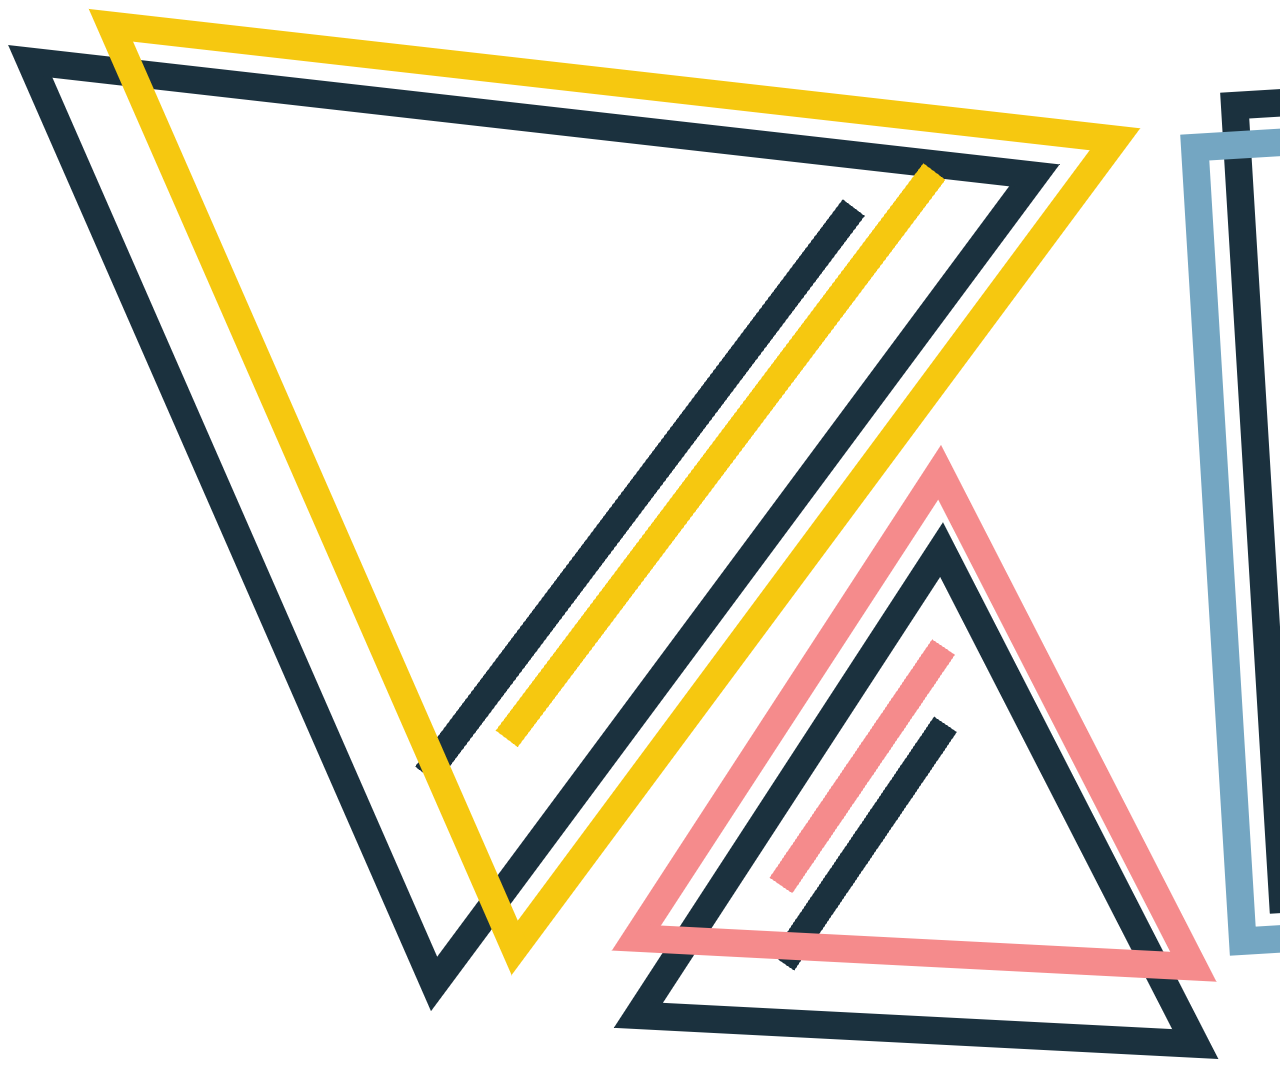
==== index.html @ 9f007825 "first commit" ====
<!DOCTYPE html>
<html lang="en">
<head>
    <meta charset="UTF-8">
    <meta http-equiv="X-UA-Compatible" content="IE=edge">
    <meta name="viewport" content="width=device-width, initial-scale=1.0">
    <title>Van Phung</title>
</head>
<body>
    <div class="container">
        <header>
            <!-- Nav -->
            <a href="index.html"><img src="./img/logo.png" alt="logo"></a>
        </header>
        <main>
    
        </main>
        <footer>
    
        </footer>
    </div>
</body>
</html>
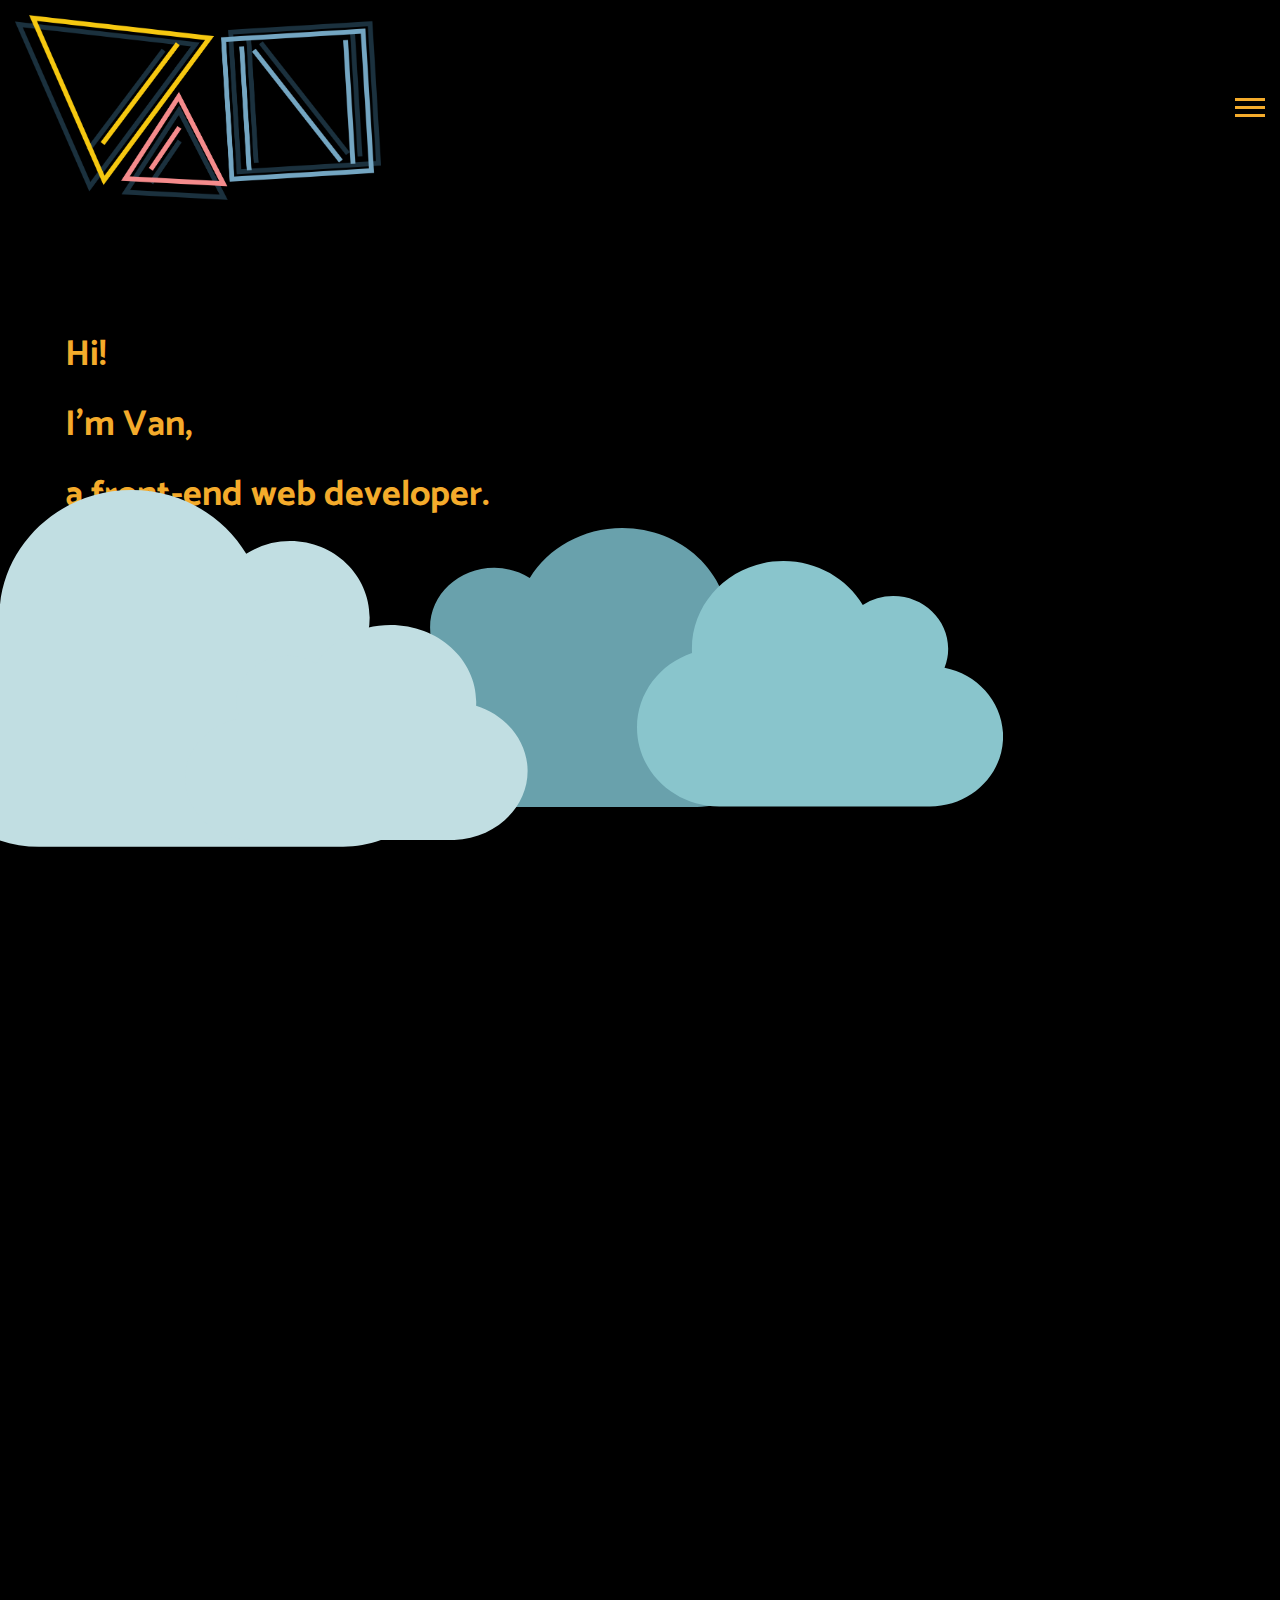
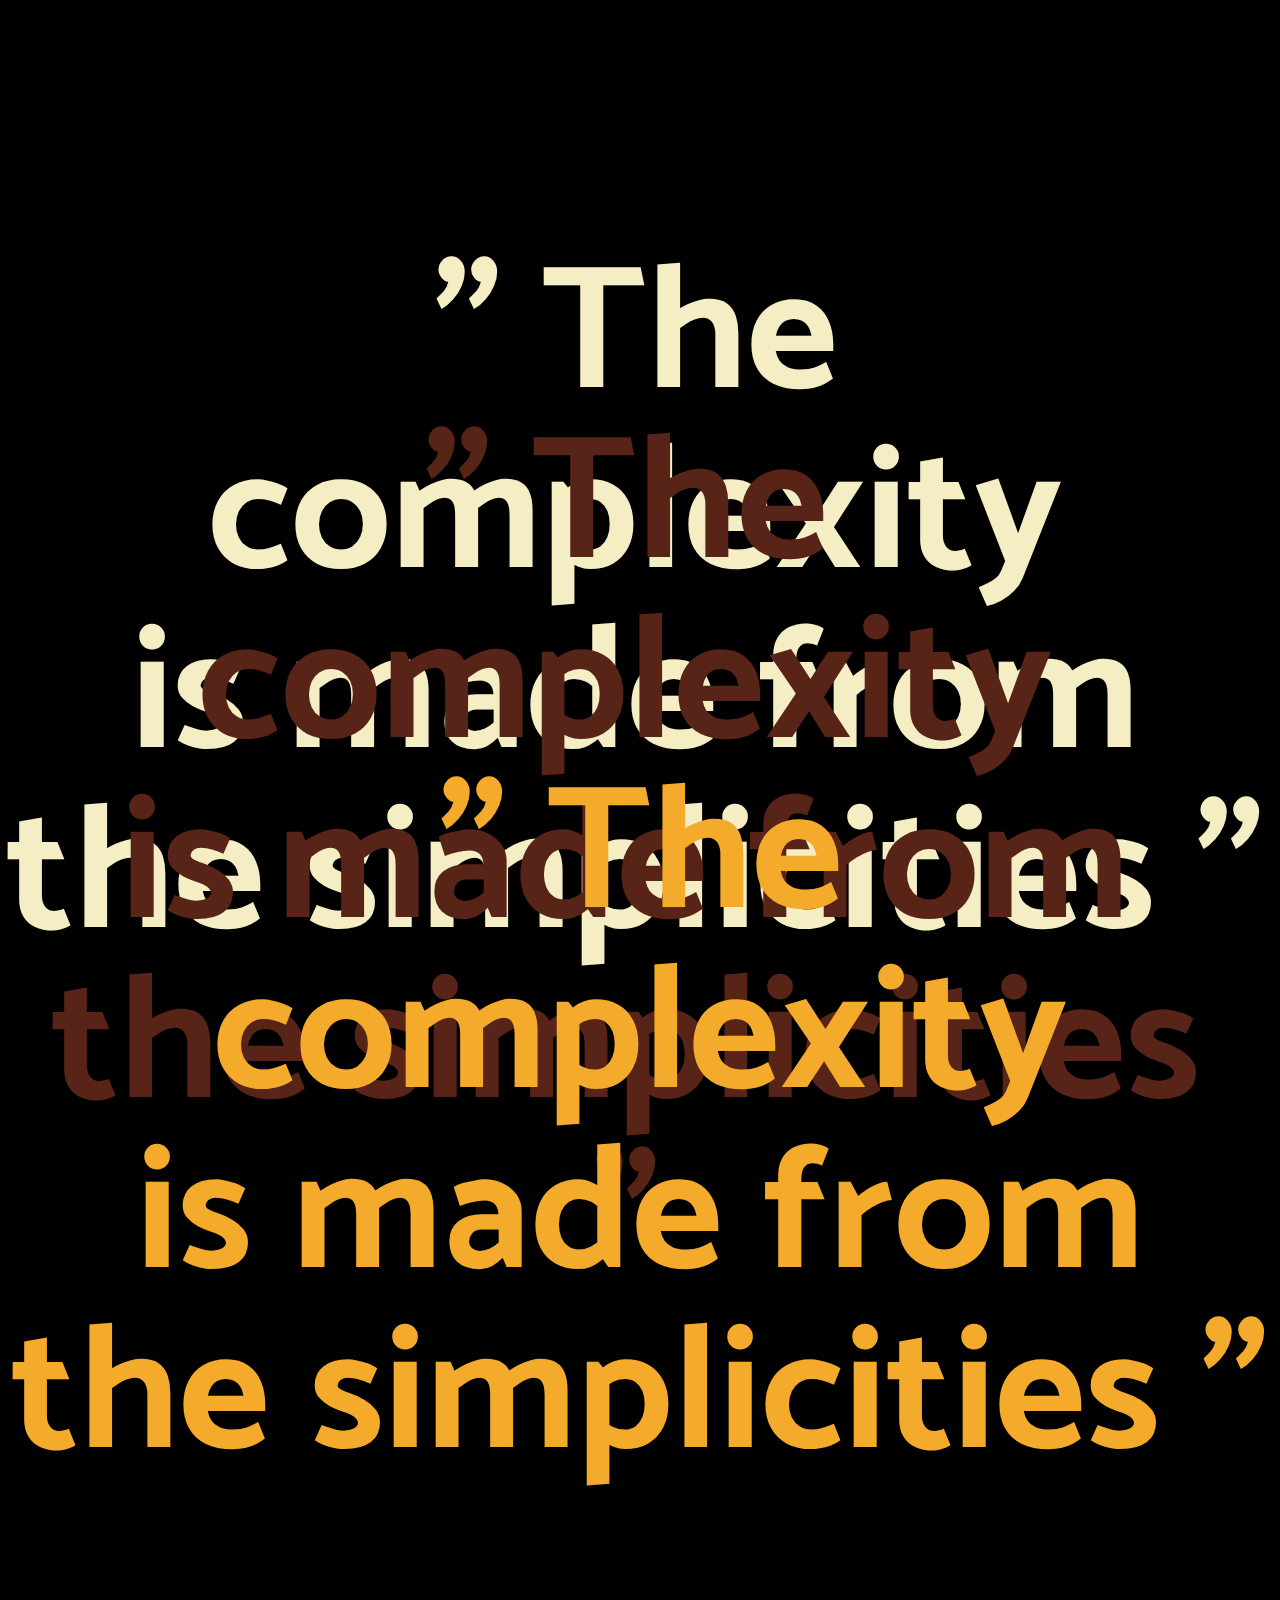
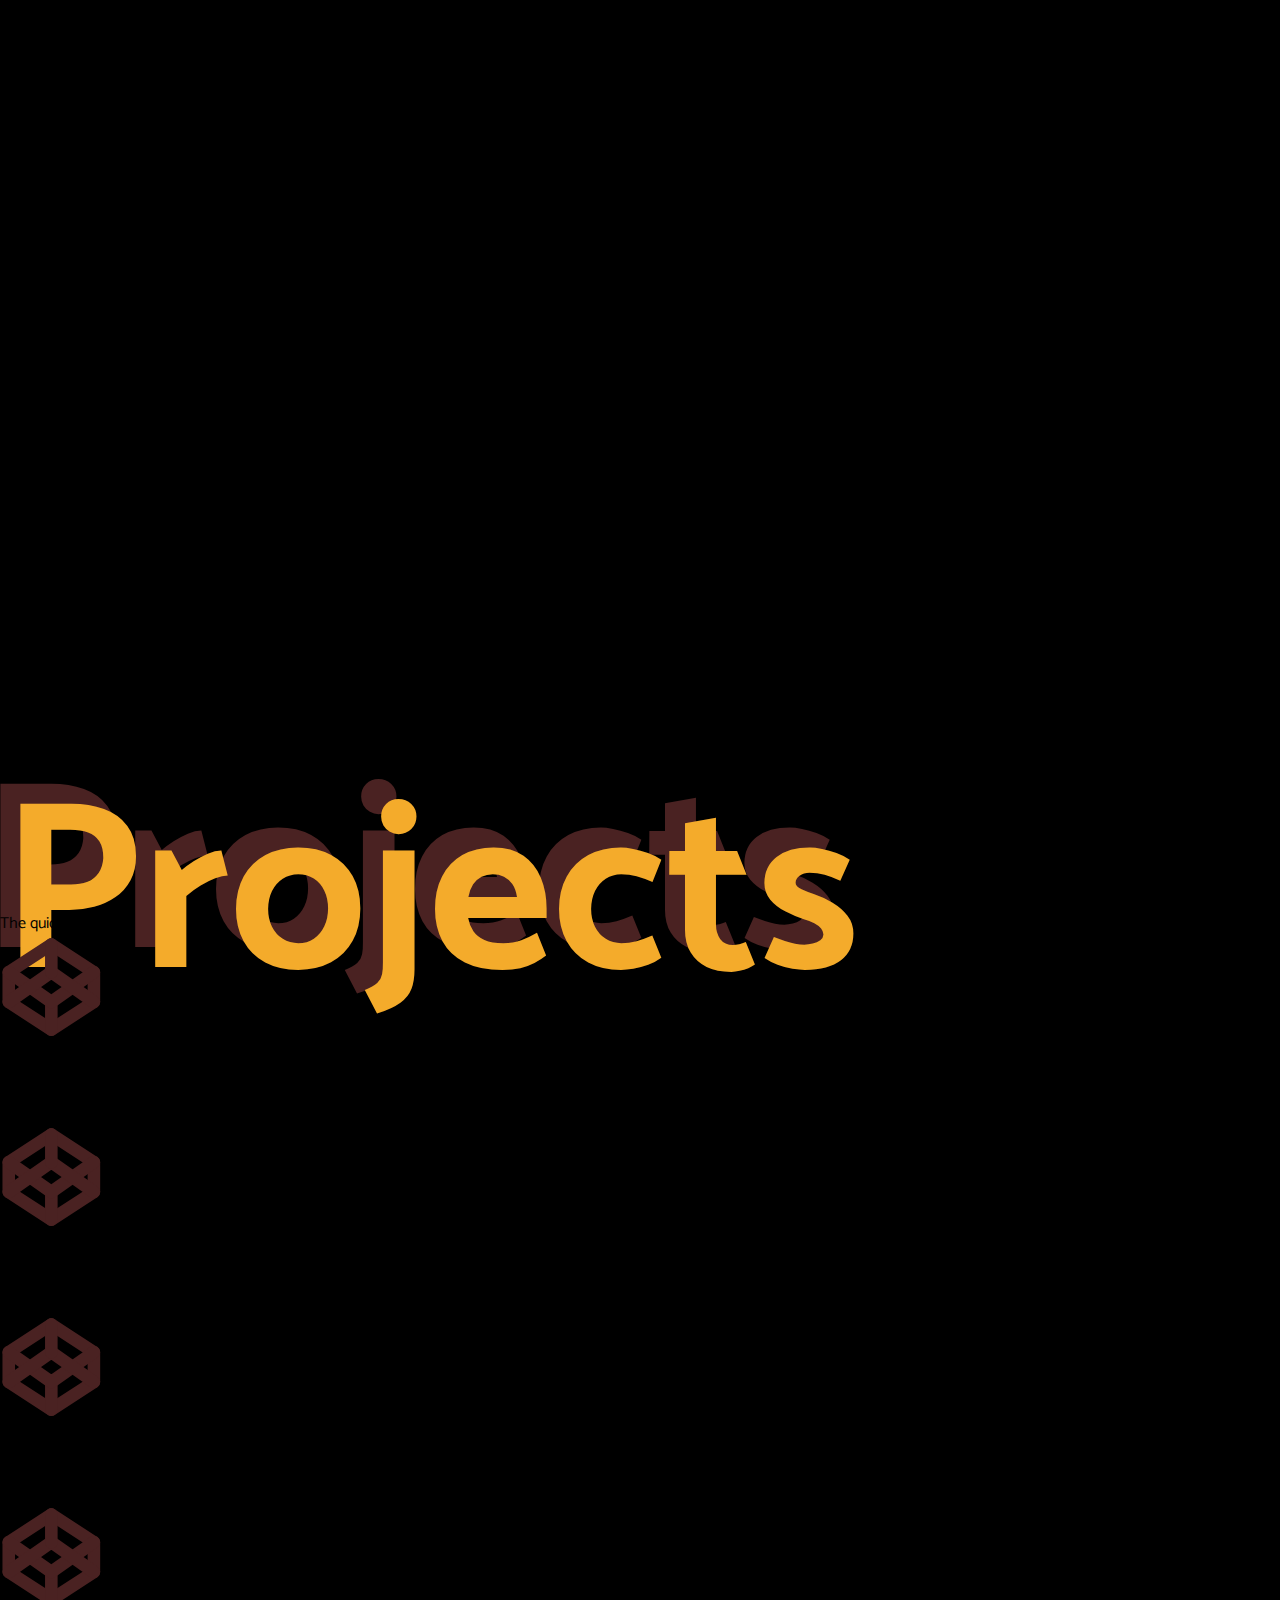
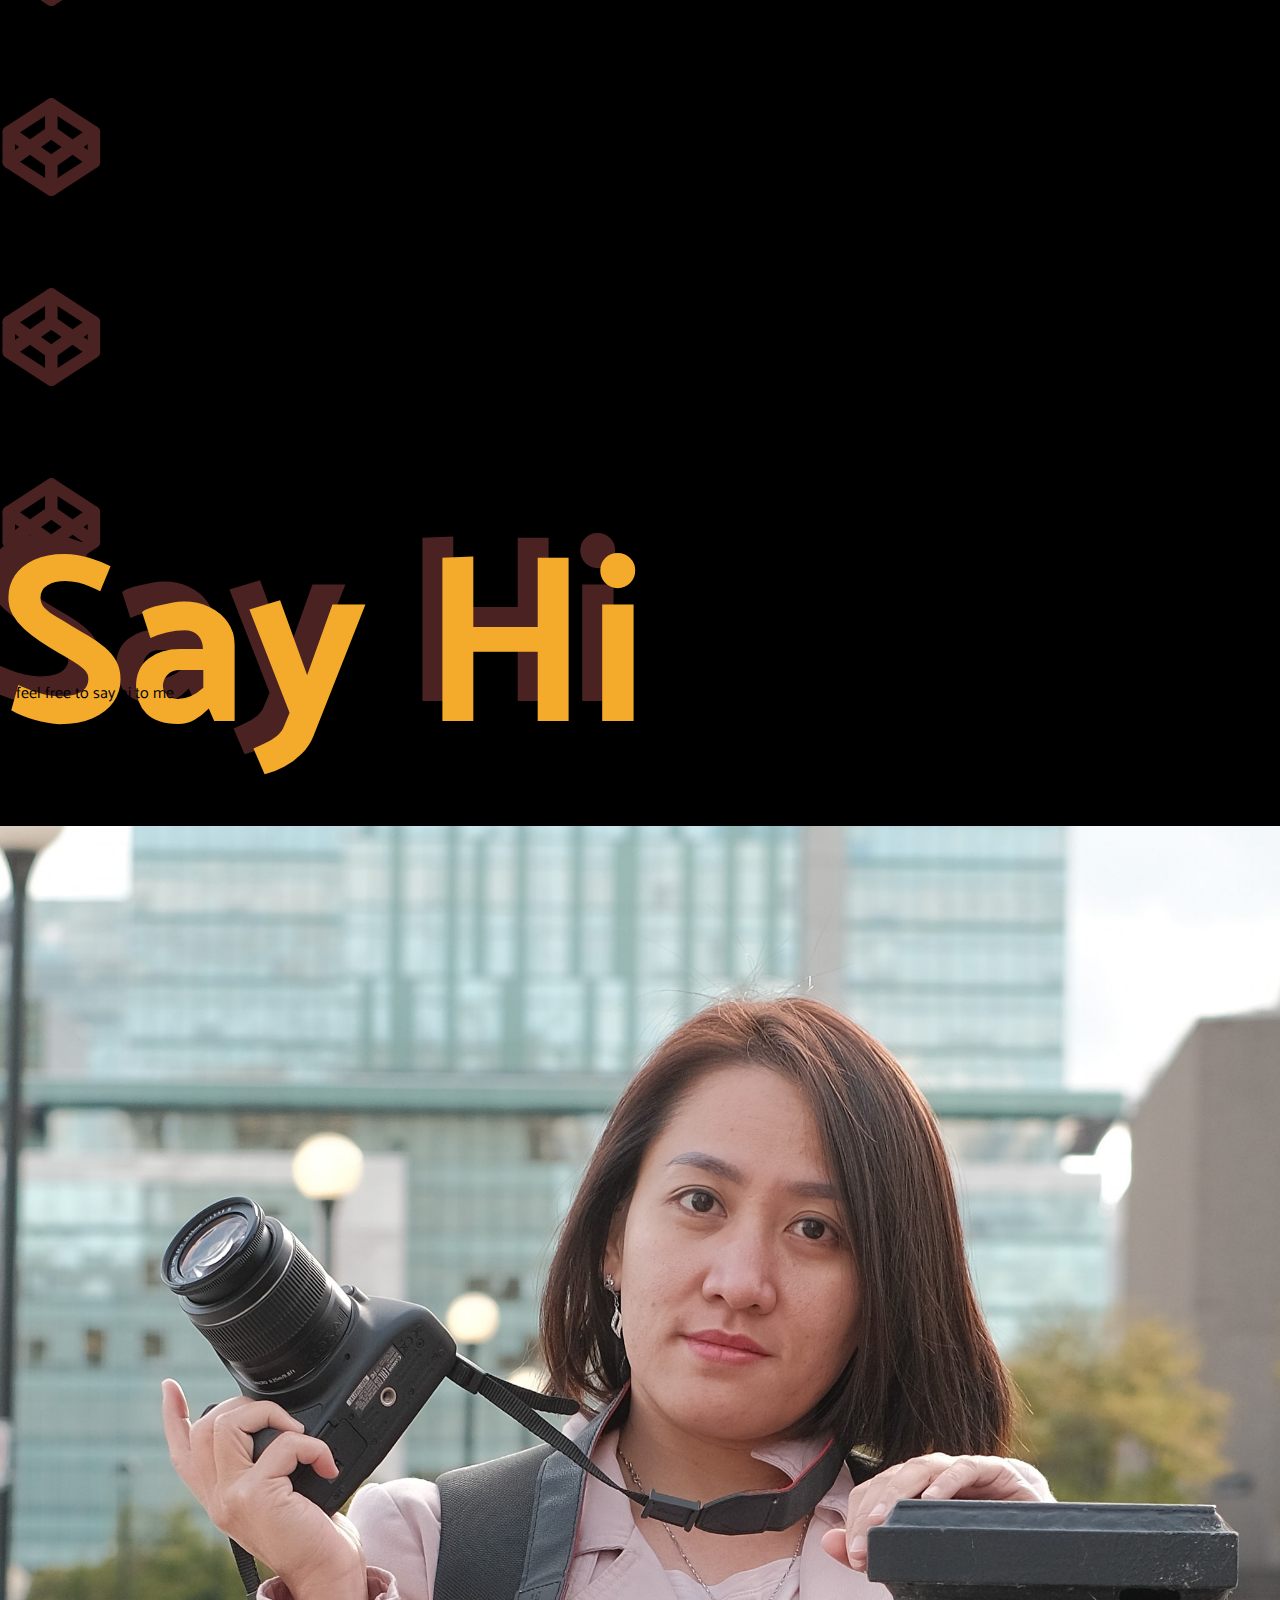
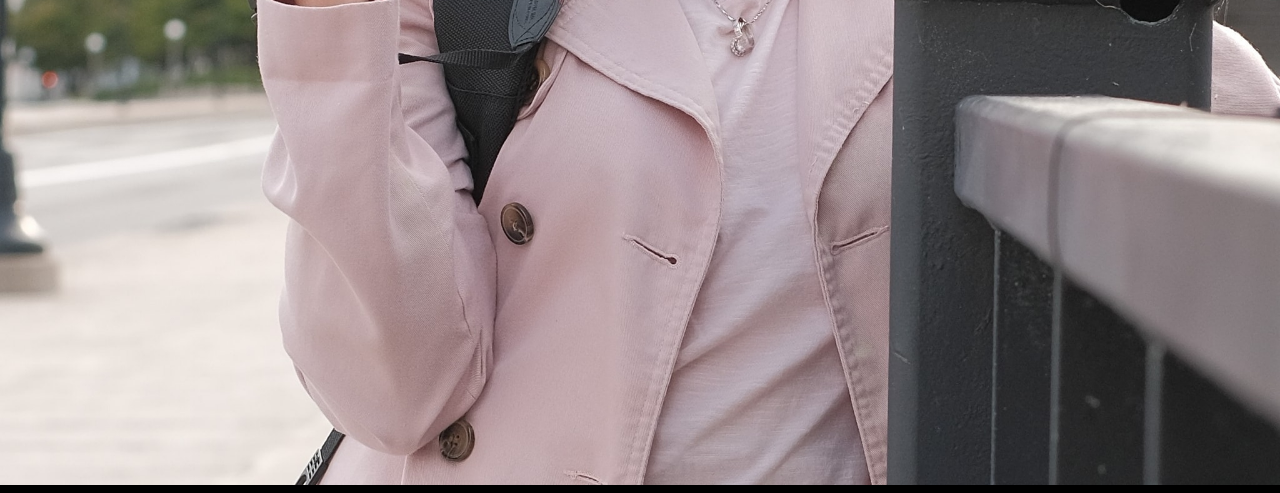
==== commit 1f43ed9b: "updates" ====
--- a/index.html
+++ b/index.html
@@ -5,19 +5,183 @@
     <meta http-equiv="X-UA-Compatible" content="IE=edge">
     <meta name="viewport" content="width=device-width, initial-scale=1.0">
     <title>Van Phung</title>
+
+    <!-- Google Fonts -->
+    <link rel="preconnect" href="https://fonts.googleapis.com">
+    <link rel="preconnect" href="https://fonts.gstatic.com" crossorigin>
+    <link href="https://fonts.googleapis.com/css2?family=Catamaran:wght@100;200;300;400;500;600;700;800;900&display=swap" rel="stylesheet">
+
+    <!-- CSS styles -->
+    <link rel="stylesheet" href="css/main.css">
+
 </head>
 <body>
     <div class="container">
         <header>
+            
             <!-- Nav -->
-            <a href="index.html"><img src="./img/logo.png" alt="logo"></a>
+            <nav>
+                <ul>
+                    <li><a href="index.html"><img src="./img/logo.png" alt="logo" class="logo"></a></li>
+                    <li>
+                        <button class="menu-btn">
+                            <div class="menu-btn-burger"></div>
+                        </button>
+                    </li>
+                </ul>
+            </nav>
+            
+            <!-- Intro -->
+            <div class="intro">
+                <h3>Hi! <br> I'm Van, <br> a front-end web developer.</h3>
+                <div class="cloud">
+                    <svg xmlns="http://www.w3.org/2000/svg" width="529.029" height="356.712" viewBox="0 0 529.029 356.712">
+                        <path id="Icon_awesome-cloud" data-name="Icon awesome-cloud" d="M444.384,157.2a74.472,74.472,0,0,0,5.29-27.55c0-42.2-35.544-76.438-79.354-76.438a81.1,81.1,0,0,0-44.058,12.9C303.365,27.889,260.629,2.25,211.612,2.25c-73.072,0-132.257,57.01-132.257,127.4,0,2.15.083,4.3.165,6.449C33.23,151.783,0,194.3,0,244.3c0,63.3,53.316,114.658,119.032,114.658H423.223c58.441,0,105.806-45.624,105.806-101.918C529.029,207.758,492.658,166.593,444.384,157.2Z" transform="translate(0 -2.25)" fill="#c1dee2"/>
+                    </svg>
+                    <svg xmlns="http://www.w3.org/2000/svg" width="427.244" height="278.893" viewBox="0 0 427.244 278.893">
+                        <path id="Icon_awesome-cloud" data-name="Icon awesome-cloud" d="M68.359,123.394a56.6,56.6,0,0,1-4.272-21.539c0-32.994,28.705-59.763,64.087-59.763a67.069,67.069,0,0,1,35.581,10.085C182.246,22.3,216.76,2.25,256.347,2.25c59.013,0,106.811,44.573,106.811,99.6,0,1.681-.067,3.362-.134,5.042,37.384,12.264,64.22,45.507,64.22,84.6,0,49.491-43.058,89.644-96.13,89.644H85.449C38.252,281.143,0,245.472,0,201.459,0,162.925,29.373,130.74,68.359,123.394Z" transform="translate(0 -2.25)" fill="#69a1ac"/>
+                    </svg>
+                    <svg xmlns="http://www.w3.org/2000/svg" width="366.105" height="245.477" viewBox="0 0 366.105 245.477">
+                        <path id="Icon_awesome-cloud" data-name="Icon awesome-cloud" d="M307.529,108.879a51,51,0,0,0,3.661-18.959c0-29.041-24.6-52.6-54.916-52.6a56.35,56.35,0,0,0-30.49,8.877c-15.846-26.3-45.42-43.945-79.342-43.945-50.568,0-91.526,39.233-91.526,87.671,0,1.479.057,2.959.114,4.438C23,105.153,0,134.413,0,168.824c0,43.561,36.9,78.9,82.374,78.9H292.884c40.443,0,73.221-31.4,73.221-70.136C366.105,143.673,340.936,115.345,307.529,108.879Z" transform="translate(0 -2.25)" fill="#89c5cc"/>
+                    </svg>                  
+                    <svg xmlns="http://www.w3.org/2000/svg" width="342.622" height="215.085" viewBox="0 0 342.622 215.085">
+                        <path id="Icon_awesome-cloud" data-name="Icon awesome-cloud" d="M54.82,95.677a42.205,42.205,0,0,1-3.426-16.611c0-25.445,23.02-46.09,51.393-46.09a55.382,55.382,0,0,1,28.534,7.778c14.829-23.045,42.507-38.5,74.253-38.5,47.325,0,85.656,34.375,85.656,76.816,0,1.3-.054,2.593-.107,3.889,29.979,9.458,51.5,35.1,51.5,65.246,0,38.168-34.53,69.134-77.09,69.134H68.524C30.675,217.335,0,189.825,0,155.882,0,126.164,23.555,101.343,54.82,95.677Z" transform="translate(0 -2.25)" fill="#c1dee2"/>
+                    </svg>
+                </div>
+            </div>
         </header>
         <main>
-    
+            <div class="quote">
+                <h1 class="quote-light-yellow">" The complexity <br> is made from <br> the simplicities "</h1>
+                <h1 class="quote-brown">" The complexity <br> is made from <br> the simplicities "</h1>
+                <h1 class="quote-orange">" The complexity <br> is made from <br> the simplicities "</h1>
+            </div>
+            <div class="projects">
+                <h2>Projects</h2>
+                <div class="the-quick-1">
+                    <h4>The quick 1</h4>
+                    <svg xmlns="http://www.w3.org/2000/svg" width="102.659" height="102" viewBox="0 0 102.659 102">
+                        <g id="Icon" transform="translate(0.249)">
+                          <rect id="Area" width="102" height="102" fill="#fcfcfc" opacity="0"/>
+                          <g id="Icon-2" data-name="Icon" transform="translate(8.513 8.513)">
+                            <path id="Path" d="M55.15,12.583,97.718,40.252v29.8L55.15,97.718,12.583,70.049v-29.8Z" transform="translate(-12.583 -12.583)" fill="none" stroke="#4a2222" stroke-linecap="round" stroke-linejoin="round" stroke-width="12.583"/>
+                            <line id="Line" y1="27.669" transform="translate(42.567 57.466)" fill="none" stroke="#4a2222" stroke-linecap="round" stroke-linejoin="round" stroke-width="12.583"/>
+                            <path id="Path-2" data-name="Path" d="M97.718,53.479,55.15,83.276l-42.567-29.8" transform="translate(-12.583 -25.81)" fill="none" stroke="#4a2222" stroke-linecap="round" stroke-linejoin="round" stroke-width="12.583"/>
+                            <path id="Path-3" data-name="Path" d="M12.583,83.276l42.567-29.8,42.567,29.8" transform="translate(-12.583 -25.81)" fill="none" stroke="#4a2222" stroke-linecap="round" stroke-linejoin="round" stroke-width="12.583"/>
+                            <line id="Line-2" data-name="Line" y2="27.669" transform="translate(42.567 0)" fill="none" stroke="#4a2222" stroke-linecap="round" stroke-linejoin="round" stroke-width="12.583"/>
+                          </g>
+                        </g>
+                    </svg>
+                    <p>Lorem ipsum dolor sit amet, consetetur sadipscing elitr, sed diam nonumy eirmod tempor invidunt ut labore et dolore magna aliquyam erat, sed diam.</p>
+                </div>
+                <div class="the-quick-2">
+                    <h4>The quick 2</h4>
+                    <svg xmlns="http://www.w3.org/2000/svg" width="102.659" height="102" viewBox="0 0 102.659 102">
+                        <g id="Icon" transform="translate(0.249)">
+                          <rect id="Area" width="102" height="102" fill="#fcfcfc" opacity="0"/>
+                          <g id="Icon-2" data-name="Icon" transform="translate(8.513 8.513)">
+                            <path id="Path" d="M55.15,12.583,97.718,40.252v29.8L55.15,97.718,12.583,70.049v-29.8Z" transform="translate(-12.583 -12.583)" fill="none" stroke="#4a2222" stroke-linecap="round" stroke-linejoin="round" stroke-width="12.583"/>
+                            <line id="Line" y1="27.669" transform="translate(42.567 57.466)" fill="none" stroke="#4a2222" stroke-linecap="round" stroke-linejoin="round" stroke-width="12.583"/>
+                            <path id="Path-2" data-name="Path" d="M97.718,53.479,55.15,83.276l-42.567-29.8" transform="translate(-12.583 -25.81)" fill="none" stroke="#4a2222" stroke-linecap="round" stroke-linejoin="round" stroke-width="12.583"/>
+                            <path id="Path-3" data-name="Path" d="M12.583,83.276l42.567-29.8,42.567,29.8" transform="translate(-12.583 -25.81)" fill="none" stroke="#4a2222" stroke-linecap="round" stroke-linejoin="round" stroke-width="12.583"/>
+                            <line id="Line-2" data-name="Line" y2="27.669" transform="translate(42.567 0)" fill="none" stroke="#4a2222" stroke-linecap="round" stroke-linejoin="round" stroke-width="12.583"/>
+                          </g>
+                        </g>
+                    </svg>
+                    <p>Lorem ipsum dolor sit amet, consetetur sadipscing elitr, sed diam nonumy eirmod tempor invidunt ut labore et dolore magna aliquyam erat, sed diam.</p>
+                </div>
+                <div class="the-quick-3">
+                    <h4>The quick 3</h4>
+                    <svg xmlns="http://www.w3.org/2000/svg" width="102.659" height="102" viewBox="0 0 102.659 102">
+                        <g id="Icon" transform="translate(0.249)">
+                          <rect id="Area" width="102" height="102" fill="#fcfcfc" opacity="0"/>
+                          <g id="Icon-2" data-name="Icon" transform="translate(8.513 8.513)">
+                            <path id="Path" d="M55.15,12.583,97.718,40.252v29.8L55.15,97.718,12.583,70.049v-29.8Z" transform="translate(-12.583 -12.583)" fill="none" stroke="#4a2222" stroke-linecap="round" stroke-linejoin="round" stroke-width="12.583"/>
+                            <line id="Line" y1="27.669" transform="translate(42.567 57.466)" fill="none" stroke="#4a2222" stroke-linecap="round" stroke-linejoin="round" stroke-width="12.583"/>
+                            <path id="Path-2" data-name="Path" d="M97.718,53.479,55.15,83.276l-42.567-29.8" transform="translate(-12.583 -25.81)" fill="none" stroke="#4a2222" stroke-linecap="round" stroke-linejoin="round" stroke-width="12.583"/>
+                            <path id="Path-3" data-name="Path" d="M12.583,83.276l42.567-29.8,42.567,29.8" transform="translate(-12.583 -25.81)" fill="none" stroke="#4a2222" stroke-linecap="round" stroke-linejoin="round" stroke-width="12.583"/>
+                            <line id="Line-2" data-name="Line" y2="27.669" transform="translate(42.567 0)" fill="none" stroke="#4a2222" stroke-linecap="round" stroke-linejoin="round" stroke-width="12.583"/>
+                          </g>
+                        </g>
+                    </svg>
+                    <p>Lorem ipsum dolor sit amet, consetetur sadipscing elitr, sed diam nonumy eirmod tempor invidunt ut labore et dolore magna aliquyam erat, sed diam.</p>
+                </div>
+                <div class="the-quick-4">
+                    <h4>The quick 4</h4>
+                    <svg xmlns="http://www.w3.org/2000/svg" width="102.659" height="102" viewBox="0 0 102.659 102">
+                        <g id="Icon" transform="translate(0.249)">
+                          <rect id="Area" width="102" height="102" fill="#fcfcfc" opacity="0"/>
+                          <g id="Icon-2" data-name="Icon" transform="translate(8.513 8.513)">
+                            <path id="Path" d="M55.15,12.583,97.718,40.252v29.8L55.15,97.718,12.583,70.049v-29.8Z" transform="translate(-12.583 -12.583)" fill="none" stroke="#4a2222" stroke-linecap="round" stroke-linejoin="round" stroke-width="12.583"/>
+                            <line id="Line" y1="27.669" transform="translate(42.567 57.466)" fill="none" stroke="#4a2222" stroke-linecap="round" stroke-linejoin="round" stroke-width="12.583"/>
+                            <path id="Path-2" data-name="Path" d="M97.718,53.479,55.15,83.276l-42.567-29.8" transform="translate(-12.583 -25.81)" fill="none" stroke="#4a2222" stroke-linecap="round" stroke-linejoin="round" stroke-width="12.583"/>
+                            <path id="Path-3" data-name="Path" d="M12.583,83.276l42.567-29.8,42.567,29.8" transform="translate(-12.583 -25.81)" fill="none" stroke="#4a2222" stroke-linecap="round" stroke-linejoin="round" stroke-width="12.583"/>
+                            <line id="Line-2" data-name="Line" y2="27.669" transform="translate(42.567 0)" fill="none" stroke="#4a2222" stroke-linecap="round" stroke-linejoin="round" stroke-width="12.583"/>
+                          </g>
+                        </g>
+                    </svg>
+                    <p>Lorem ipsum dolor sit amet, consetetur sadipscing elitr, sed diam nonumy eirmod tempor invidunt ut labore et dolore magna aliquyam erat, sed diam.</p>
+                </div>
+                <div class="the-quick-5">
+                    <h4>The quick 5</h4>
+                    <svg xmlns="http://www.w3.org/2000/svg" width="102.659" height="102" viewBox="0 0 102.659 102">
+                        <g id="Icon" transform="translate(0.249)">
+                          <rect id="Area" width="102" height="102" fill="#fcfcfc" opacity="0"/>
+                          <g id="Icon-2" data-name="Icon" transform="translate(8.513 8.513)">
+                            <path id="Path" d="M55.15,12.583,97.718,40.252v29.8L55.15,97.718,12.583,70.049v-29.8Z" transform="translate(-12.583 -12.583)" fill="none" stroke="#4a2222" stroke-linecap="round" stroke-linejoin="round" stroke-width="12.583"/>
+                            <line id="Line" y1="27.669" transform="translate(42.567 57.466)" fill="none" stroke="#4a2222" stroke-linecap="round" stroke-linejoin="round" stroke-width="12.583"/>
+                            <path id="Path-2" data-name="Path" d="M97.718,53.479,55.15,83.276l-42.567-29.8" transform="translate(-12.583 -25.81)" fill="none" stroke="#4a2222" stroke-linecap="round" stroke-linejoin="round" stroke-width="12.583"/>
+                            <path id="Path-3" data-name="Path" d="M12.583,83.276l42.567-29.8,42.567,29.8" transform="translate(-12.583 -25.81)" fill="none" stroke="#4a2222" stroke-linecap="round" stroke-linejoin="round" stroke-width="12.583"/>
+                            <line id="Line-2" data-name="Line" y2="27.669" transform="translate(42.567 0)" fill="none" stroke="#4a2222" stroke-linecap="round" stroke-linejoin="round" stroke-width="12.583"/>
+                          </g>
+                        </g>
+                    </svg>
+                    <p>Lorem ipsum dolor sit amet, consetetur sadipscing elitr, sed diam nonumy eirmod tempor invidunt ut labore et dolore magna aliquyam erat, sed diam.</p>
+                </div>
+                <div class="the-quick-6">
+                    <h4>The quick 6</h4>
+                    <svg xmlns="http://www.w3.org/2000/svg" width="102.659" height="102" viewBox="0 0 102.659 102">
+                        <g id="Icon" transform="translate(0.249)">
+                          <rect id="Area" width="102" height="102" fill="#fcfcfc" opacity="0"/>
+                          <g id="Icon-2" data-name="Icon" transform="translate(8.513 8.513)">
+                            <path id="Path" d="M55.15,12.583,97.718,40.252v29.8L55.15,97.718,12.583,70.049v-29.8Z" transform="translate(-12.583 -12.583)" fill="none" stroke="#4a2222" stroke-linecap="round" stroke-linejoin="round" stroke-width="12.583"/>
+                            <line id="Line" y1="27.669" transform="translate(42.567 57.466)" fill="none" stroke="#4a2222" stroke-linecap="round" stroke-linejoin="round" stroke-width="12.583"/>
+                            <path id="Path-2" data-name="Path" d="M97.718,53.479,55.15,83.276l-42.567-29.8" transform="translate(-12.583 -25.81)" fill="none" stroke="#4a2222" stroke-linecap="round" stroke-linejoin="round" stroke-width="12.583"/>
+                            <path id="Path-3" data-name="Path" d="M12.583,83.276l42.567-29.8,42.567,29.8" transform="translate(-12.583 -25.81)" fill="none" stroke="#4a2222" stroke-linecap="round" stroke-linejoin="round" stroke-width="12.583"/>
+                            <line id="Line-2" data-name="Line" y2="27.669" transform="translate(42.567 0)" fill="none" stroke="#4a2222" stroke-linecap="round" stroke-linejoin="round" stroke-width="12.583"/>
+                          </g>
+                        </g>
+                    </svg>
+                    <p>Lorem ipsum dolor sit amet, consetetur sadipscing elitr, sed diam nonumy eirmod tempor invidunt ut labore et dolore magna aliquyam erat, sed diam.</p>
+                </div>
+                <div class="the-quick-7">
+                    <h4>The quick 7</h4>
+                    <svg xmlns="http://www.w3.org/2000/svg" width="102.659" height="102" viewBox="0 0 102.659 102">
+                        <g id="Icon" transform="translate(0.249)">
+                          <rect id="Area" width="102" height="102" fill="#fcfcfc" opacity="0"/>
+                          <g id="Icon-2" data-name="Icon" transform="translate(8.513 8.513)">
+                            <path id="Path" d="M55.15,12.583,97.718,40.252v29.8L55.15,97.718,12.583,70.049v-29.8Z" transform="translate(-12.583 -12.583)" fill="none" stroke="#4a2222" stroke-linecap="round" stroke-linejoin="round" stroke-width="12.583"/>
+                            <line id="Line" y1="27.669" transform="translate(42.567 57.466)" fill="none" stroke="#4a2222" stroke-linecap="round" stroke-linejoin="round" stroke-width="12.583"/>
+                            <path id="Path-2" data-name="Path" d="M97.718,53.479,55.15,83.276l-42.567-29.8" transform="translate(-12.583 -25.81)" fill="none" stroke="#4a2222" stroke-linecap="round" stroke-linejoin="round" stroke-width="12.583"/>
+                            <path id="Path-3" data-name="Path" d="M12.583,83.276l42.567-29.8,42.567,29.8" transform="translate(-12.583 -25.81)" fill="none" stroke="#4a2222" stroke-linecap="round" stroke-linejoin="round" stroke-width="12.583"/>
+                            <line id="Line-2" data-name="Line" y2="27.669" transform="translate(42.567 0)" fill="none" stroke="#4a2222" stroke-linecap="round" stroke-linejoin="round" stroke-width="12.583"/>
+                          </g>
+                        </g>
+                    </svg>
+                    <p>Lorem ipsum dolor sit amet, consetetur sadipscing elitr, sed diam nonumy eirmod tempor invidunt ut labore et dolore magna aliquyam erat, sed diam.</p>
+                </div>
+            </div>
+            <div class="contact">
+                <h2>Say Hi</h2>
+                <div class="contact-content">
+                    <p class="call-out">feel free to say hi to me</p>
+                    <p class="email">vanphung030792 @gmail.com</p>
+                    <span class="divide-line"></span>
+                    <p class="copy-right">Copyright @2022, Van Phung <br> All right reserved.</p>
+                </div>
+                <img src="./img/profile-photo.jpg" alt="profile photo">
+            </div>
         </main>
-        <footer>
-    
-        </footer>
     </div>
 </body>
 </html>--- a/css/main.css
+++ b/css/main.css
@@ -0,0 +1,217 @@
+/* http://meyerweb.com/eric/tools/css/reset/ 
+   v2.0 | 20110126
+   License: none (public domain)
+*/
+
+html, body, div, span, applet, object, iframe,
+h1, h2, h3, h4, h5, h6, p, blockquote, pre,
+a, abbr, acronym, address, big, cite, code,
+del, dfn, em, img, ins, kbd, q, s, samp,
+small, strike, strong, sub, sup, tt, var,
+b, u, i, center,
+dl, dt, dd, ol, ul, li,
+fieldset, form, label, legend,
+table, caption, tbody, tfoot, thead, tr, th, td,
+article, aside, canvas, details, embed, 
+figure, figcaption, footer, header, hgroup, 
+menu, nav, output, ruby, section, summary,
+time, mark, audio, video {
+	margin: 0;
+	padding: 0;
+	border: 0;
+	font-size: 100%;
+	font: inherit;
+	vertical-align: baseline;
+}
+/* HTML5 display-role reset for older browsers */
+article, aside, details, figcaption, figure, 
+footer, header, hgroup, menu, nav, section {
+	display: block;
+}
+body {
+	line-height: 1;
+}
+ol, ul {
+	list-style: none;
+}
+blockquote, q {
+	quotes: none;
+}
+blockquote:before, blockquote:after,
+q:before, q:after {
+	content: '';
+	content: none;
+}
+table {
+	border-collapse: collapse;
+	border-spacing: 0;
+}
+
+/* ==========================================
+            Custom Styles
+================================================== */
+
+html {
+    font-size: 16px;
+    font-family: monospace;;
+    box-sizing: border-box;
+    background-color: black;
+}
+
+body {
+    font-family: 'Catamaran', sans-serif;
+    line-height: 1.5rem;
+}
+
+img {
+    width: 100%;
+}
+
+*,
+*::before,
+*::after {
+    box-sizing: inherit;
+    line-height: inherit;
+}
+
+h1 {
+    font-size: 176px;
+    font-weight: bolder;
+    text-align: center;
+}
+
+h2 {
+    font-size: 240px;
+    font-weight: bolder;
+    color: #F4AB2B;
+    text-shadow: -20px -20px 0px #4A2222;
+    text-align: left;
+}
+
+h3 {
+    font-size: 36px;
+    font-weight: bolder;
+    color: #F4AB2B;
+    line-height: 70px;
+}
+
+p {
+    margin: 1em;
+}
+
+.containter {
+    max-width: 100%;
+    margin: 0 auto;
+}
+
+/* --------------------------------------
+            Header
+-----------------------------------------*/
+
+/* Nav */
+
+nav ul {
+    display: flex;
+    flex-direction: row;
+    justify-content: space-between;
+    align-items: center;
+    max-width: 100%;
+    margin: 15px;
+}
+
+.logo {
+    max-width: 30%;
+}
+
+nav a {
+    display: flex;
+}
+
+/* Menu Icon */
+
+.menu-btn {
+    position: relative;
+    display: flex;
+    justify-content: center;
+    align-items: center;
+    background-color: transparent;
+    border: transparent;
+    width: 30px;
+    height: 20px;
+    padding: 0;
+}
+
+.menu-btn-burger {
+    background: #F4AB2B;
+    width: 30px;
+    height: 3px;
+}
+
+.menu-btn-burger::before,
+.menu-btn-burger::after {
+    content: '';
+    position: absolute;
+    width: 30px;
+    height: 3px;
+    background: #F4AB2B;
+    justify-content: center;
+}
+
+.menu-btn-burger::before {
+    transform: translateY(-8px) translateX(-15px);
+}
+
+.menu-btn-burger::after {
+    transform: translateY(8px) translateX(-15px);
+}
+
+/* Intro */
+
+.intro {
+    margin: 120px 65px;
+}
+
+.intro svg {
+    position: relative;
+}
+
+.intro svg:first-child {
+    margin: -40px -145px;
+}
+
+.intro svg:nth-child(2) {
+    margin: -240px 0 0 58px;
+}
+
+.intro svg:nth-child(3) {
+    margin: -200px 0 0 -160px;
+}
+
+.intro svg:last-child {
+    margin: -190px 0 0 120px;
+}
+
+/* Quote */
+
+.quote {
+    margin: 1000px auto;
+    line-height: 180px;
+}
+
+.quote-light-yellow {
+    color: #F5EEC4;
+    margin: 0 10px -10px 0;
+}
+
+.quote-brown {
+    color: #582417;
+    margin: -550px 30px 0 0;
+}
+
+.quote-orange {
+    color: #F4AB2B;
+    margin: -550px 0 0 0;
+}
+
+/*  */
+
